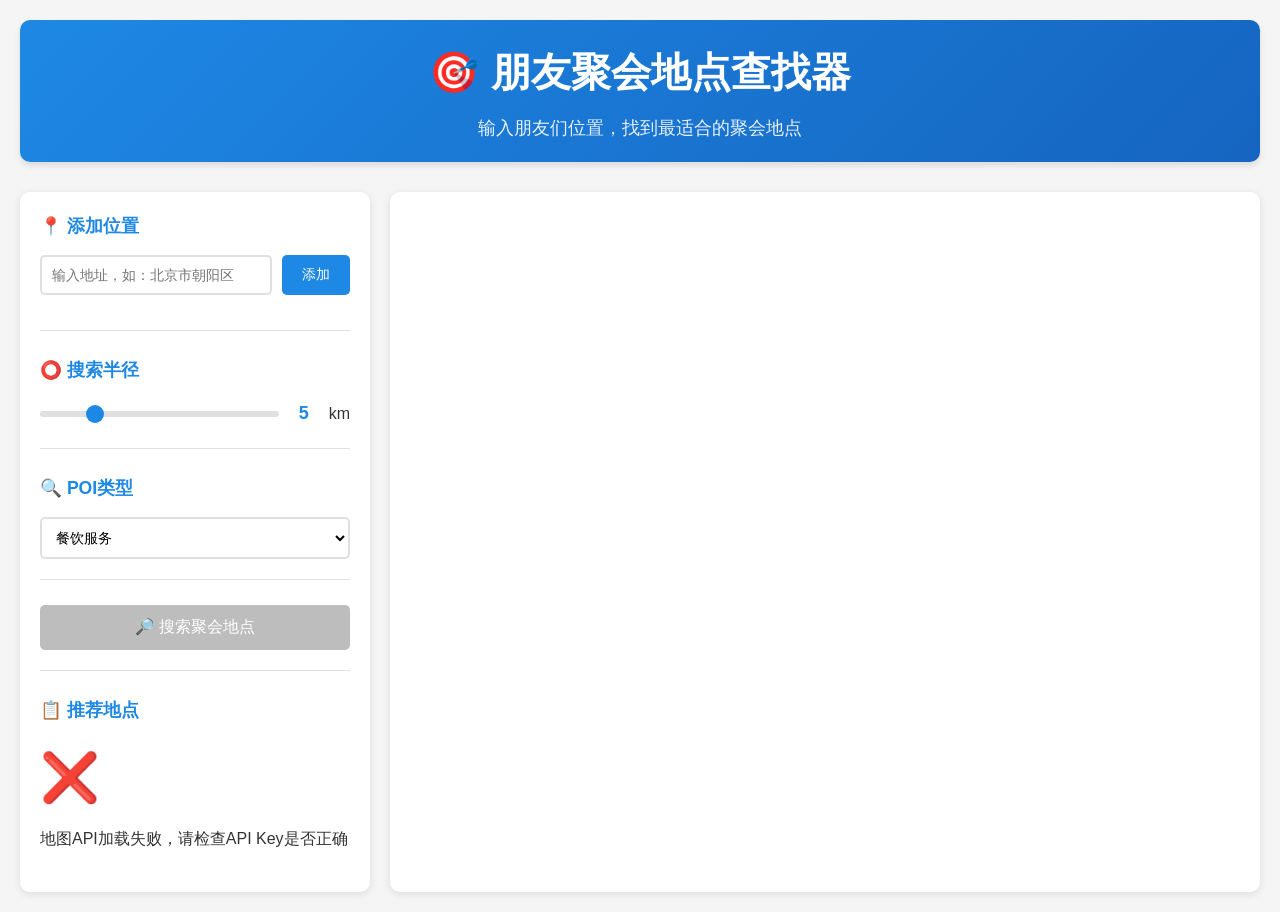
==== meetup-finder/index.html @ 4c5e36b6 "feat: 添加朋友聚会地点查找器完整项目 docs: 更新README和CONFIG文档说明 refactor: 重构RAG项目结构" ====
<!DOCTYPE html>
<html lang="zh-CN">
<head>
    <meta charset="UTF-8">
    <meta name="viewport" content="width=device-width, initial-scale=1.0">
    <title>朋友聚会地点查找器</title>
    <link rel="stylesheet" href="css/style.css">
</head>
<body>
    <div class="container">
        <header class="header">
            <h1>🎯 朋友聚会地点查找器</h1>
            <p class="subtitle">输入朋友们位置，找到最适合的聚会地点</p>
        </header>

        <div class="main-content">
            <aside class="control-panel">
                <div class="panel-section">
                    <h3>📍 添加位置</h3>
                    <div class="input-group">
                        <input type="text" id="locationInput" placeholder="输入地址，如：北京市朝阳区" />
                        <button id="addLocationBtn" class="btn btn-primary">添加</button>
                    </div>
                    <div id="locationList" class="location-list"></div>
                </div>

                <div class="panel-section">
                    <h3>⭕ 搜索半径</h3>
                    <div class="radius-control">
                        <input type="range" id="radiusSlider" min="1" max="20" value="5" step="0.5" />
                        <span id="radiusValue">5</span> km
                    </div>
                </div>

                <div class="panel-section">
                    <h3>🔍 POI类型</h3>
                    <select id="poiType" class="select-input">
                        <option value="050000">餐饮服务</option>
                        <option value="060000">购物服务</option>
                        <option value="080500">咖啡馆</option>
                        <option value="080400">茶艺馆</option>
                        <option value="110000">风景名胜</option>
                    </select>
                </div>

                <div class="panel-section">
                    <button id="searchBtn" class="btn btn-search" disabled>
                        🔎 搜索聚会地点
                    </button>
                </div>

                <div class="panel-section">
                    <h3>📋 推荐地点</h3>
                    <div id="poiList" class="poi-list"></div>
                </div>
            </aside>

            <main class="map-container">
                <div id="mapContainer"></div>
                <div id="loading" class="loading">
                    <div class="spinner"></div>
                    <p>加载中...</p>
                </div>
            </main>
        </div>
    </div>

    <script src="js/utils.js"></script>
    <script src="js/map.js"></script>
    <script src="js/app.js"></script>
</body>
</html>
---- meetup-finder/css/style.css ----
* {
    margin: 0;
    padding: 0;
    box-sizing: border-box;
}

body {
    font-family: -apple-system, BlinkMacSystemFont, 'Segoe UI', 'Microsoft YaHei', sans-serif;
    background-color: #F5F5F5;
    color: #333333;
    line-height: 1.6;
}

.container {
    max-width: 1400px;
    margin: 0 auto;
    padding: 20px;
}

.header {
    text-align: center;
    margin-bottom: 30px;
    padding: 20px;
    background: linear-gradient(135deg, #1E88E5 0%, #1565C0 100%);
    color: white;
    border-radius: 10px;
    box-shadow: 0 4px 6px rgba(0, 0, 0, 0.1);
}

.header h1 {
    font-size: 2.5rem;
    margin-bottom: 10px;
}

.subtitle {
    font-size: 1.1rem;
    opacity: 0.9;
}

.main-content {
    display: grid;
    grid-template-columns: 350px 1fr;
    gap: 20px;
    min-height: calc(100vh - 200px);
}

.control-panel {
    background: white;
    border-radius: 10px;
    padding: 20px;
    box-shadow: 0 2px 8px rgba(0, 0, 0, 0.1);
    overflow-y: auto;
    max-height: calc(100vh - 200px);
}

.panel-section {
    margin-bottom: 25px;
    padding-bottom: 20px;
    border-bottom: 1px solid #E0E0E0;
}

.panel-section:last-child {
    border-bottom: none;
}

.panel-section h3 {
    color: #1E88E5;
    margin-bottom: 15px;
    font-size: 1.1rem;
}

.input-group {
    display: flex;
    gap: 10px;
}

.input-group input {
    flex: 1;
    padding: 10px;
    border: 2px solid #E0E0E0;
    border-radius: 5px;
    font-size: 14px;
    transition: border-color 0.3s;
}

.input-group input:focus {
    outline: none;
    border-color: #1E88E5;
}

.btn {
    padding: 10px 20px;
    border: none;
    border-radius: 5px;
    font-size: 14px;
    cursor: pointer;
    transition: all 0.3s;
    font-weight: 500;
}

.btn-primary {
    background-color: #1E88E5;
    color: white;
}

.btn-primary:hover {
    background-color: #1565C0;
    transform: translateY(-1px);
}

.btn-primary:active {
    transform: translateY(0);
}

.btn-search {
    width: 100%;
    background-color: #FF9800;
    color: white;
    padding: 12px;
    font-size: 16px;
}

.btn-search:hover:not(:disabled) {
    background-color: #F57C00;
    transform: translateY(-1px);
}

.btn-search:disabled {
    background-color: #BDBDBD;
    cursor: not-allowed;
}

.location-list {
    margin-top: 15px;
}

.location-item {
    display: flex;
    align-items: center;
    justify-content: space-between;
    padding: 10px;
    margin-bottom: 8px;
    background-color: #F5F5F5;
    border-radius: 5px;
    border-left: 3px solid #1E88E5;
}

.location-info {
    flex: 1;
}

.location-name {
    font-weight: 500;
    color: #333;
    margin-bottom: 3px;
}

.location-address {
    font-size: 12px;
    color: #666;
}

.location-remove {
    background: none;
    border: none;
    color: #E53935;
    cursor: pointer;
    font-size: 20px;
    padding: 0 5px;
    transition: transform 0.2s;
}

.location-remove:hover {
    transform: scale(1.2);
}

.radius-control {
    display: flex;
    align-items: center;
    gap: 10px;
}

.radius-control input[type="range"] {
    flex: 1;
    height: 6px;
    -webkit-appearance: none;
    background: #E0E0E0;
    border-radius: 3px;
    outline: none;
}

.radius-control input[type="range"]::-webkit-slider-thumb {
    -webkit-appearance: none;
    width: 18px;
    height: 18px;
    background: #1E88E5;
    border-radius: 50%;
    cursor: pointer;
    transition: background 0.3s;
}

.radius-control input[type="range"]::-webkit-slider-thumb:hover {
    background: #1565C0;
}

#radiusValue {
    font-weight: bold;
    color: #1E88E5;
    font-size: 18px;
    min-width: 30px;
    text-align: center;
}

.select-input {
    width: 100%;
    padding: 10px;
    border: 2px solid #E0E0E0;
    border-radius: 5px;
    font-size: 14px;
    background-color: white;
    cursor: pointer;
}

.select-input:focus {
    outline: none;
    border-color: #1E88E5;
}

.poi-list {
    max-height: 400px;
    overflow-y: auto;
}

.poi-item {
    padding: 12px;
    margin-bottom: 10px;
    background-color: #F5F5F5;
    border-radius: 5px;
    cursor: pointer;
    transition: all 0.3s;
    border-left: 3px solid transparent;
}

.poi-item:hover {
    background-color: #E3F2FD;
    border-left-color: #1E88E5;
    transform: translateX(3px);
}

.poi-name {
    font-weight: 600;
    color: #333;
    margin-bottom: 5px;
}

.poi-address {
    font-size: 12px;
    color: #666;
    margin-bottom: 5px;
}

.poi-distance {
    font-size: 12px;
    color: #1E88E5;
    font-weight: 500;
}

.poi-type {
    display: inline-block;
    padding: 2px 8px;
    background-color: #FF9800;
    color: white;
    border-radius: 3px;
    font-size: 11px;
    margin-top: 5px;
}

.map-container {
    position: relative;
    background: white;
    border-radius: 10px;
    overflow: hidden;
    box-shadow: 0 2px 8px rgba(0, 0, 0, 0.1);
}

#mapContainer {
    width: 100%;
    height: calc(100vh - 200px);
    min-height: 500px;
}

.loading {
    position: absolute;
    top: 50%;
    left: 50%;
    transform: translate(-50%, -50%);
    text-align: center;
    display: none;
    z-index: 1000;
}

.loading.active {
    display: block;
}

.spinner {
    width: 50px;
    height: 50px;
    border: 4px solid #E0E0E0;
    border-top-color: #1E88E5;
    border-radius: 50%;
    animation: spin 1s linear infinite;
    margin: 0 auto 10px;
}

@keyframes spin {
    to {
        transform: rotate(360deg);
    }
}

.empty-state {
    text-align: center;
    padding: 40px 20px;
    color: #999;
}

.empty-state-icon {
    font-size: 48px;
    margin-bottom: 10px;
}

@media (max-width: 1024px) {
    .main-content {
        grid-template-columns: 1fr;
    }

    .control-panel {
        max-height: none;
        order: 2;
    }

    .map-container {
        order: 1;
    }

    #mapContainer {
        height: 400px;
    }
}

@media (max-width: 768px) {
    .container {
        padding: 10px;
    }

    .header h1 {
        font-size: 1.8rem;
    }

    .subtitle {
        font-size: 1rem;
    }

    .input-group {
        flex-direction: column;
    }

    .btn {
        width: 100%;
    }
}
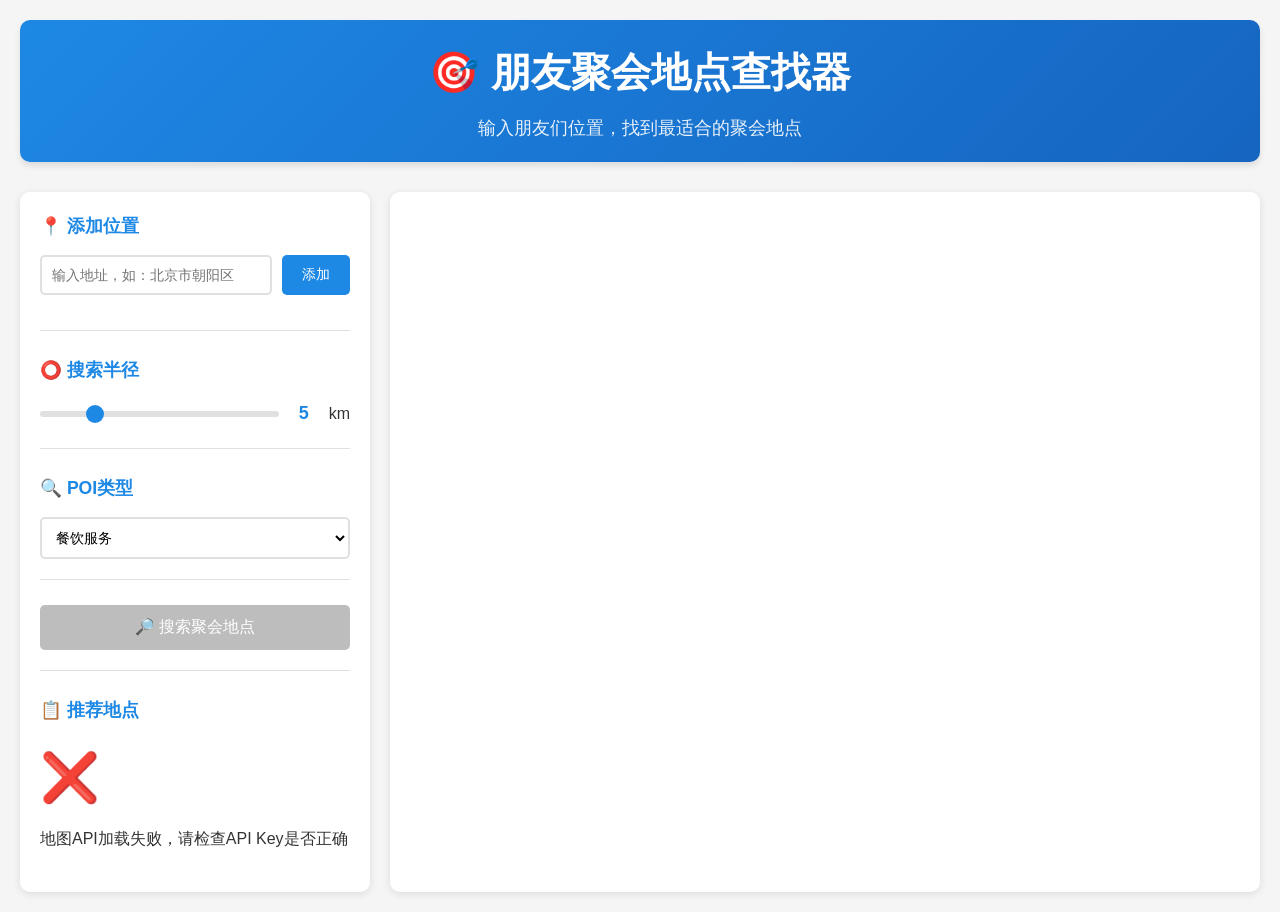
==== commit ff9815f7: "feat(地图): 改进地图初始化和地理编码功能 - 将地图初始化从DOMContentLoaded改为window.onload - 添加地图就绪状态检查和回调机制 - 实现双API地理编码方案(J" ====
--- a/meetup-finder/index.html
+++ b/meetup-finder/index.html
@@ -68,5 +68,10 @@
     <script src="js/utils.js"></script>
     <script src="js/map.js"></script>
     <script src="js/app.js"></script>
+    <script>
+        window.onload = function() {
+            App.init();
+        };
+    </script>
 </body>
 </html>
